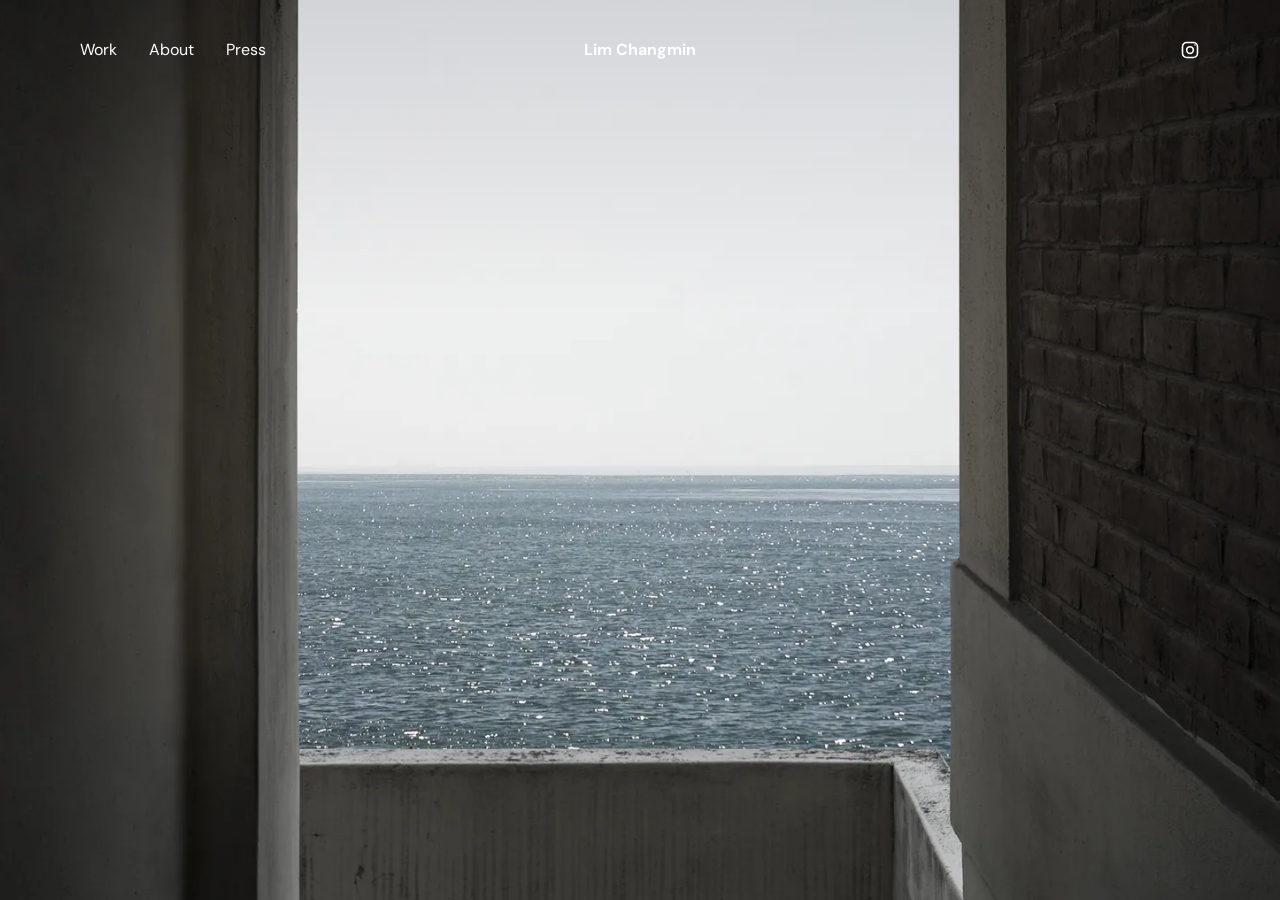
==== index.html @ 118c1ca1 "Prepare portfolio for GitHub Pages Co-authored-by: Copilot <223556219+Copilot@users.noreply.github.c" ====
<!doctype html>
<html lang="en">
  <head>
    <meta charset="utf-8" />
    <meta name="viewport" content="width=device-width, initial-scale=1" />
    <meta name="theme-color" content="#ffffff" />
    <meta
      name="description"
      content="Lim Changmin is a Korean media artist and Professor at Keimyung University."
    />
    <title>Lim Changmin ART</title>
    <link rel="stylesheet" href="./styles.css" />
    <script src="./works-data.js" defer></script>
    <script src="./site.js" defer></script>
  </head>
  <body data-page="home">
    <div id="app"></div>
  </body>
</html>
---- styles.css ----
@font-face {
  font-family: "DM Sans";
  src: url("./assets/dm-sans.woff2") format("woff2");
  font-style: normal;
  font-weight: 100 900;
  font-display: swap;
}

:root {
  color: #080808;
  background: #fff;
  font-family: "DM Sans", "Apple SD Gothic Neo", Arial, sans-serif;
  font-synthesis: none;
  text-rendering: optimizeLegibility;
  -webkit-font-smoothing: antialiased;
  --page-gutter: 64px;
}

* {
  box-sizing: border-box;
}

html {
  scroll-behavior: smooth;
}

body {
  min-width: 320px;
  margin: 0;
}

a {
  color: inherit;
  text-decoration: none;
}

button {
  color: inherit;
  font: inherit;
}

.site-header {
  position: relative;
  z-index: 2;
  display: grid;
  grid-template-columns: 1fr auto 1fr;
  align-items: start;
  min-height: 100px;
  padding: 40px 80px 0;
}

.primary-nav {
  display: flex;
  flex-direction: row;
  align-items: flex-start;
  gap: 32px;
}

.primary-nav a,
.site-title {
  font-size: 16px;
  line-height: 1.25;
}

.primary-nav a {
  transition: opacity 160ms ease;
}

.primary-nav a:hover,
.primary-nav a[aria-current="page"] {
  font-weight: 700;
}

.site-title {
  justify-self: center;
  font-weight: 700;
  white-space: nowrap;
}

.instagram-link {
  justify-self: end;
  width: 20px;
  height: 20px;
}

.instagram-link svg,
.footer-instagram svg {
  display: block;
  width: 100%;
  height: 100%;
  fill: none;
  stroke: currentColor;
  stroke-width: 1.9;
}

.instagram-dot {
  fill: currentColor;
  stroke: none;
}

.site-header--hero {
  position: absolute;
  inset: 0 0 auto;
  min-height: 0;
  color: #fff;
}

.hero {
  position: relative;
  min-height: 100svh;
  overflow: hidden;
  background: #314b5d;
}

.hero-image {
  position: absolute;
  inset: 0;
  background-image:
    linear-gradient(180deg, rgb(0 0 0 / 12%), transparent 35%),
    url("./assets/work-gallery/work-049.webp");
  background-position: center;
  background-size: cover;
  transform: scale(1.015);
}

.page-content {
  padding: 0 var(--page-gutter);
}

.work-page {
  padding-bottom: 80px;
}

.work-grid {
  display: grid;
  grid-template-columns: repeat(4, minmax(0, 1fr));
  column-gap: 30px;
  row-gap: 28px;
}

.work-year + .work-year {
  margin-top: 72px;
}

.work-year h2 {
  margin: 0 0 24px;
  font-size: 22px;
  font-weight: 500;
  letter-spacing: -0.04em;
}

.work-card {
  min-width: 0;
}

.work-image-button {
  display: block;
  width: 100%;
  aspect-ratio: 265.5 / 200;
  overflow: hidden;
  padding: 0;
  border: 0;
  background: #f1f1ef;
  cursor: zoom-in;
}

.work-image-button img {
  display: block;
  width: 100%;
  height: 100%;
  object-fit: cover;
  transition: transform 450ms cubic-bezier(0.2, 0.7, 0.2, 1);
}

.work-image-button--video {
  cursor: pointer;
}

.work-image-button:hover img,
.work-image-button:focus-visible img {
  transform: scale(1.025);
}

.work-card p {
  min-height: 2.7em;
  margin: 12px 0 0;
  font-size: 11px;
  line-height: 1.35;
}

.exhibition-gallery {
  margin-top: 100px;
}

.exhibition-gallery h2 {
  margin: 0 0 24px;
  font-size: 22px;
  font-weight: 500;
  letter-spacing: -0.04em;
}

.exhibition-grid {
  display: grid;
  grid-template-columns: repeat(4, minmax(0, 1fr));
  align-items: start;
  gap: 30px;
}

.exhibition-photo {
  min-width: 0;
  margin: 0;
}

.exhibition-photo img {
  display: block;
  width: 100%;
  height: auto;
}

.exhibition-photo figcaption {
  margin-top: 10px;
  color: #666;
  font-size: 11px;
  line-height: 1.35;
}

.about-layout {
  display: grid;
  grid-template-columns: 112px minmax(0, 420px);
  gap: 64px;
  align-items: start;
  padding: 0 64px;
  padding-bottom: 140px;
}

.about-index {
  position: sticky;
  top: 32px;
  display: flex;
  flex-direction: column;
  gap: 14px;
  padding-top: 4px;
  color: #858585;
  font-size: 16px;
}

.about-index a {
  transition: color 160ms ease;
}

.about-index a:hover,
.about-index a:focus-visible {
  color: #080808;
}

.about-content {
  min-width: 0;
  max-width: 420px;
}

.portrait {
  display: block;
  width: 100%;
  aspect-ratio: 0.8;
  object-fit: cover;
  background: #e7e7e7;
}

.about-intro h1 {
  margin: 16px 0 32px;
  font-size: clamp(42px, 5vw, 56px);
  font-weight: 500;
  letter-spacing: -0.02em;
  line-height: 0.96;
}

.biography {
  display: grid;
  gap: 16px;
  max-width: 420px;
  font-size: 14px;
  line-height: 1.6;
}

.about-section {
  padding-top: 72px;
  scroll-margin-top: 34px;
}

.about-section h2 {
  margin-bottom: 22px;
  font-size: 22px;
  font-weight: 500;
  letter-spacing: -0.04em;
}

.exhibition-list {
  display: grid;
}

.exhibition-year {
  display: grid;
  grid-template-columns: 62px 1fr;
  gap: 16px;
  padding: 10px 0;
  border-bottom: 1px solid #e8e8e8;
  font-size: 14px;
  line-height: 1.55;
}

.exhibition-year h3 {
  font-weight: 600;
}

.exhibition-year ul,
.education-block ul {
  display: grid;
  gap: 5px;
  margin: 0;
  padding: 0;
  list-style: none;
}

.group-heading,
.education-block {
  margin-top: 68px;
}

.education-block li {
  padding: 10px 0;
  border-bottom: 1px solid #e8e8e8;
  font-size: 14px;
  line-height: 1.5;
}

.current-grid {
  display: grid;
  gap: 24px;
  font-size: 14px;
  line-height: 1.55;
}

.current-grid h3 {
  margin-bottom: 12px;
  font-weight: 600;
}

.press-page {
  padding-bottom: 125px;
}

.press-list {
  margin: 0;
  padding: 0;
  list-style: none;
}

.press-item {
  display: grid;
  grid-template-columns: minmax(0, 1fr) auto;
  align-items: baseline;
  gap: 32px;
  padding: 16px 0;
  border-bottom: 1px solid #e7e7e7;
  font-size: 15px;
  line-height: 1.45;
}

.press-item a {
  transition: opacity 160ms ease;
}

.press-item a:hover {
  opacity: 0.55;
}

.press-item time {
  color: #858585;
  font-size: 0.78em;
  white-space: nowrap;
}

.site-footer {
  display: flex;
  gap: 24px;
  padding: 24px 64px 58px;
  color: #888;
  font-size: 14px;
  line-height: 1.6;
}

.footer-instagram {
  flex: 0 0 20px;
  width: 20px;
  height: 20px;
}

.footer-details {
  display: grid;
  gap: 4px;
}

.work-lightbox {
  position: relative;
  width: min(92vw, 1400px);
  max-width: none;
  max-height: 92vh;
  padding: clamp(28px, 5vw, 72px);
  border: 0;
  background: #111;
  color: #fff;
}

.work-lightbox::backdrop {
  background: rgb(0 0 0 / 88%);
}

.work-lightbox figure {
  display: grid;
  justify-items: center;
  gap: 18px;
  margin: 0;
}

.lightbox-image {
  display: block;
  max-width: 100%;
  max-height: calc(92vh - 150px);
  object-fit: contain;
}

.lightbox-caption {
  font-size: 16px;
  text-align: center;
}

.lightbox-close,
.lightbox-arrow {
  position: absolute;
  display: grid;
  place-items: center;
  color: #fff;
  cursor: pointer;
}

.lightbox-close {
  top: 14px;
  right: 18px;
  width: 36px;
  height: 36px;
  font-size: 32px;
}

.lightbox-arrow {
  top: 50%;
  width: 44px;
  height: 60px;
  font-size: 46px;
  line-height: 1;
  transform: translateY(-50%);
}

.lightbox-previous {
  left: 10px;
}

.lightbox-next {
  right: 10px;
}

.video-lightbox {
  position: fixed;
  inset: 0;
  width: 100vw;
  height: 100vh;
  height: 100dvh;
  max-width: none;
  max-height: none;
  margin: 0;
  padding: 56px clamp(16px, 5vw, 80px) 40px;
  overflow: hidden;
  border: 0;
  background: #000;
  color: #fff;
}

.video-lightbox[open] {
  display: grid;
  place-items: center;
}

.video-lightbox::backdrop {
  background: #000;
}

.video-lightbox-player {
  display: block;
  width: 100%;
  height: 100%;
  object-fit: contain;
  background: #000;
}

.video-lightbox-close {
  position: absolute;
  z-index: 1;
  top: 12px;
  right: 20px;
  display: grid;
  place-items: center;
  width: 44px;
  height: 44px;
  padding: 0;
  border: 0;
  background: transparent;
  color: #fff;
  font-size: 34px;
  cursor: pointer;
}

.video-lightbox-status {
  position: absolute;
  right: 16px;
  bottom: 8px;
  left: 16px;
  margin: 0;
  color: #fff;
  font-size: 14px;
  text-align: center;
}

@media (max-width: 800px) {
  :root {
    --page-gutter: 24px;
  }

  .site-header {
    grid-template-columns: 1fr auto 1fr;
    min-height: 164px;
    padding: 32px 24px 0;
  }

  .primary-nav {
    grid-column: 1;
    grid-row: 1;
    flex-direction: column;
    gap: 20px;
  }

  .primary-nav a,
  .site-title {
    font-size: 16px;
  }

  .site-title {
    grid-column: 2;
    grid-row: 1;
    justify-self: center;
  }

  .instagram-link {
    grid-column: 3;
    grid-row: 1;
    width: 20px;
    height: 20px;
  }

  .site-header--hero {
    padding-top: 32px;
  }

  .hero {
    min-height: 100svh;
  }

  .work-grid {
    grid-template-columns: repeat(3, minmax(0, 1fr));
    column-gap: 30px;
    row-gap: 48px;
  }

  .work-year + .work-year {
    margin-top: 60px;
  }

  .exhibition-grid {
    grid-template-columns: repeat(3, minmax(0, 1fr));
  }

  .work-card p {
    font-size: 12px;
  }

  .about-layout {
    grid-template-columns: 40px minmax(0, 357px);
    gap: 26px;
    padding: 0 64px 140px;
  }

  .about-index {
    position: sticky;
    flex-direction: column;
    gap: 14px;
    font-size: 16px;
  }

  .about-content {
    max-width: 357px;
  }

  .about-intro h1 {
    margin-bottom: 28px;
    font-size: clamp(42px, 7vw, 56px);
  }

  .about-section {
    padding-top: 60px;
  }

  .press-item {
    grid-template-columns: 1fr;
    gap: 5px;
  }

  .site-footer {
    font-size: 14px;
  }
}

@media (max-width: 520px) {
  :root {
    --page-gutter: 20px;
  }

  .site-header {
    min-height: 144px;
  }

  .primary-nav {
    gap: 10px;
  }

  .work-grid {
    grid-template-columns: repeat(2, minmax(0, 1fr));
    column-gap: 30.5px;
    row-gap: 46px;
  }

  .work-year + .work-year {
    margin-top: 48px;
  }

  .exhibition-gallery {
    margin-top: 72px;
  }

  .exhibition-grid {
    grid-template-columns: repeat(2, minmax(0, 1fr));
    gap: 30px 20px;
  }

  .work-card p {
    font-size: 10px;
  }

  .about-layout {
    grid-template-columns: 40px minmax(0, 1fr);
    gap: 20px;
    padding: 0 30px 140px 44px;
  }

  .about-content {
    max-width: 241.2px;
  }

  .biography {
    gap: 14px;
    padding: 24px 44px 58px;
    font-size: 14px;
  }

  .about-section h2 {
    font-size: 20px;
  }

  .exhibition-year,
  .education-block li,
  .current-grid {
    font-size: 14px;
  }

  .group-heading,
  .education-block {
    margin-top: 68px;
  }

  .work-lightbox {
    width: 100vw;
    min-height: 100vh;
    max-height: 100vh;
    padding: 64px 18px;
  }

  .video-lightbox {
    padding: 56px 10px 24px;
  }

  .lightbox-image {
    max-height: 70vh;
  }
}

@media (prefers-reduced-motion: reduce) {
  html {
    scroll-behavior: auto;
  }

  *,
  *::before,
  *::after {
    transition-duration: 0.01ms !important;
  }
}
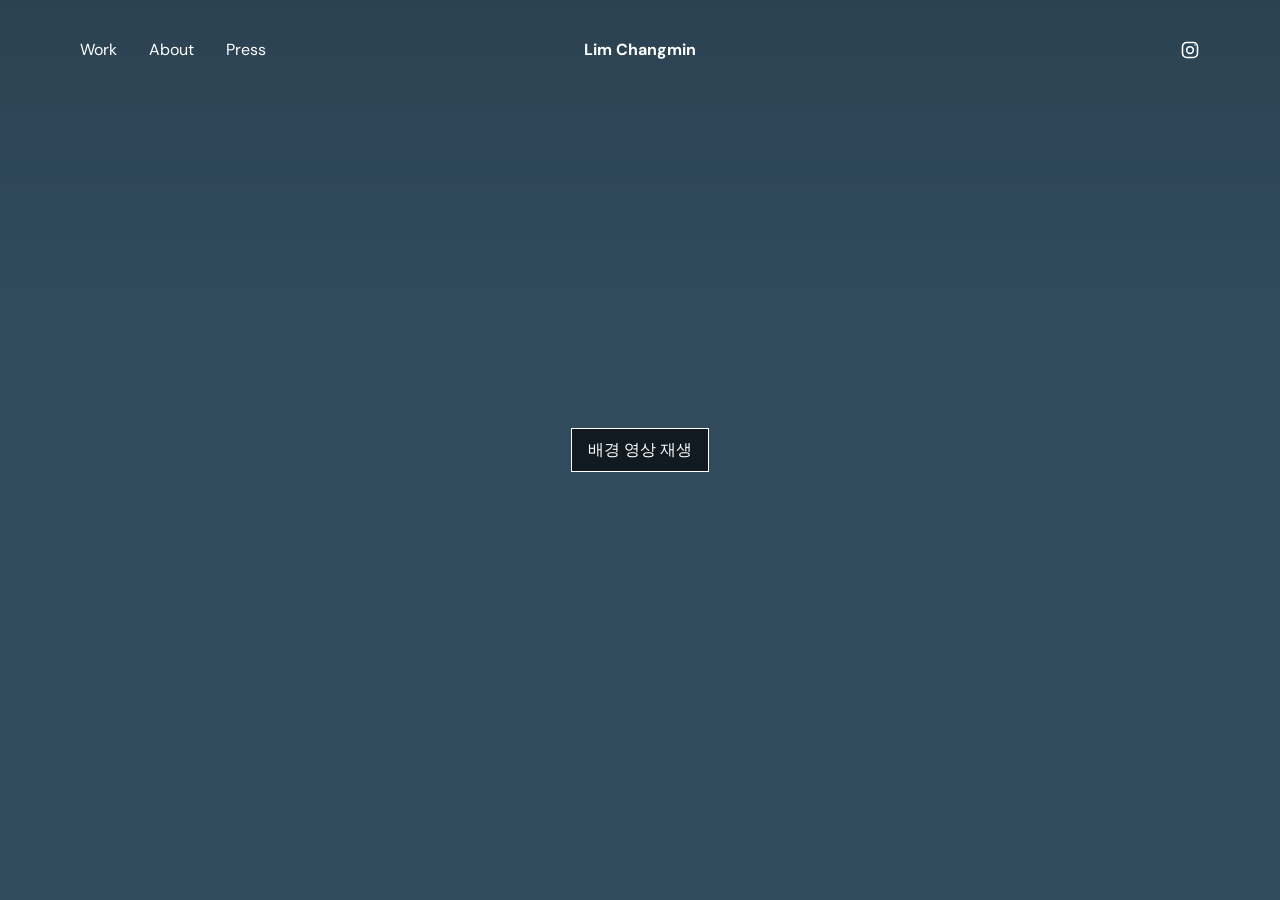
==== commit 845da628: "Crop Teshima homepage video border Co-authored-by: Copilot <223556219+Copilot@users.noreply.github.c" ====
--- a/index.html
+++ b/index.html
@@ -11,7 +11,7 @@
     <title>Lim Changmin ART</title>
     <link rel="stylesheet" href="./styles.css" />
     <script src="./works-data.js" defer></script>
-    <script src="./site.js" defer></script>
+    <script src="./site.js?v=3" defer></script>
   </head>
   <body data-page="home">
     <div id="app"></div>
--- a/styles.css
+++ b/styles.css
@@ -107,20 +107,42 @@
 
 .hero {
   position: relative;
-  min-height: 100svh;
+  height: 100vh;
+  height: 100dvh;
   overflow: hidden;
   background: #314b5d;
 }
 
-.hero-image {
+.hero-video {
   position: absolute;
   inset: 0;
-  background-image:
-    linear-gradient(180deg, rgb(0 0 0 / 12%), transparent 35%),
-    url("./assets/work-gallery/work-049.webp");
-  background-position: center;
-  background-size: cover;
-  transform: scale(1.015);
+  width: 100%;
+  height: 100%;
+  object-fit: cover;
+  transform: scale(var(--hero-video-scale, 1));
+  pointer-events: none;
+}
+
+.hero::after {
+  position: absolute;
+  inset: 0;
+  content: "";
+  background: linear-gradient(180deg, rgb(0 0 0 / 12%), transparent 35%);
+  pointer-events: none;
+}
+
+.hero-retry {
+  position: absolute;
+  z-index: 1;
+  top: 50%;
+  left: 50%;
+  min-height: 44px;
+  padding: 10px 16px;
+  border: 1px solid #fff;
+  background: rgb(0 0 0 / 65%);
+  color: #fff;
+  transform: translate(-50%, -50%);
+  cursor: pointer;
 }
 
 .page-content {
@@ -164,7 +186,8 @@
   cursor: zoom-in;
 }
 
-.work-image-button img {
+.work-image-button img,
+.work-image-button video {
   display: block;
   width: 100%;
   height: 100%;
@@ -176,9 +199,23 @@
   cursor: pointer;
 }
 
+.work-video-preview {
+  transform: scale(var(--preview-scale, 1));
+}
+
 .work-image-button:hover img,
 .work-image-button:focus-visible img {
   transform: scale(1.025);
+}
+
+.work-image-button:hover video,
+.work-image-button:focus-visible video {
+  transform: scale(calc(var(--preview-scale, 1) * 1.025));
+}
+
+.work-video-preview::-webkit-media-controls-start-playback-button {
+  display: none;
+  -webkit-appearance: none;
 }
 
 .work-card p {
@@ -401,74 +438,6 @@
 }
 
 .work-lightbox {
-  position: relative;
-  width: min(92vw, 1400px);
-  max-width: none;
-  max-height: 92vh;
-  padding: clamp(28px, 5vw, 72px);
-  border: 0;
-  background: #111;
-  color: #fff;
-}
-
-.work-lightbox::backdrop {
-  background: rgb(0 0 0 / 88%);
-}
-
-.work-lightbox figure {
-  display: grid;
-  justify-items: center;
-  gap: 18px;
-  margin: 0;
-}
-
-.lightbox-image {
-  display: block;
-  max-width: 100%;
-  max-height: calc(92vh - 150px);
-  object-fit: contain;
-}
-
-.lightbox-caption {
-  font-size: 16px;
-  text-align: center;
-}
-
-.lightbox-close,
-.lightbox-arrow {
-  position: absolute;
-  display: grid;
-  place-items: center;
-  color: #fff;
-  cursor: pointer;
-}
-
-.lightbox-close {
-  top: 14px;
-  right: 18px;
-  width: 36px;
-  height: 36px;
-  font-size: 32px;
-}
-
-.lightbox-arrow {
-  top: 50%;
-  width: 44px;
-  height: 60px;
-  font-size: 46px;
-  line-height: 1;
-  transform: translateY(-50%);
-}
-
-.lightbox-previous {
-  left: 10px;
-}
-
-.lightbox-next {
-  right: 10px;
-}
-
-.video-lightbox {
   position: fixed;
   inset: 0;
   width: 100vw;
@@ -477,7 +446,41 @@
   max-width: none;
   max-height: none;
   margin: 0;
-  padding: 56px clamp(16px, 5vw, 80px) 40px;
+  padding: clamp(18px, 4vw, 64px);
+  border: 0;
+  background: transparent;
+}
+
+.work-lightbox[open] {
+  display: flex;
+  align-items: center;
+  justify-content: center;
+}
+
+.work-lightbox::backdrop {
+  background: rgb(0 0 0 / 22%);
+  -webkit-backdrop-filter: blur(14px);
+  backdrop-filter: blur(14px);
+}
+
+.lightbox-image {
+  display: block;
+  max-width: 100%;
+  max-height: 100%;
+  object-fit: contain;
+}
+
+.video-lightbox {
+  --video-gutter: clamp(12px, 2vw, 24px);
+  position: fixed;
+  inset: 0;
+  width: 100vw;
+  height: 100vh;
+  height: 100dvh;
+  max-width: none;
+  max-height: none;
+  margin: 0;
+  padding: var(--video-gutter);
   overflow: hidden;
   border: 0;
   background: #000;
@@ -495,27 +498,12 @@
 
 .video-lightbox-player {
   display: block;
-  width: 100%;
-  height: 100%;
+  width: min(100%, calc((100dvh - 2 * var(--video-gutter)) * var(--video-aspect-ratio, 1.777778)));
+  height: auto;
+  max-height: 100%;
+  aspect-ratio: var(--video-aspect-ratio, 1.777778);
   object-fit: contain;
   background: #000;
-}
-
-.video-lightbox-close {
-  position: absolute;
-  z-index: 1;
-  top: 12px;
-  right: 20px;
-  display: grid;
-  place-items: center;
-  width: 44px;
-  height: 44px;
-  padding: 0;
-  border: 0;
-  background: transparent;
-  color: #fff;
-  font-size: 34px;
-  cursor: pointer;
 }
 
 .video-lightbox-status {
@@ -569,10 +557,6 @@
     padding-top: 32px;
   }
 
-  .hero {
-    min-height: 100svh;
-  }
-
   .work-grid {
     grid-template-columns: repeat(3, minmax(0, 1fr));
     column-gap: 30px;
@@ -693,21 +677,6 @@
   .education-block {
     margin-top: 68px;
   }
-
-  .work-lightbox {
-    width: 100vw;
-    min-height: 100vh;
-    max-height: 100vh;
-    padding: 64px 18px;
-  }
-
-  .video-lightbox {
-    padding: 56px 10px 24px;
-  }
-
-  .lightbox-image {
-    max-height: 70vh;
-  }
 }
 
 @media (prefers-reduced-motion: reduce) {
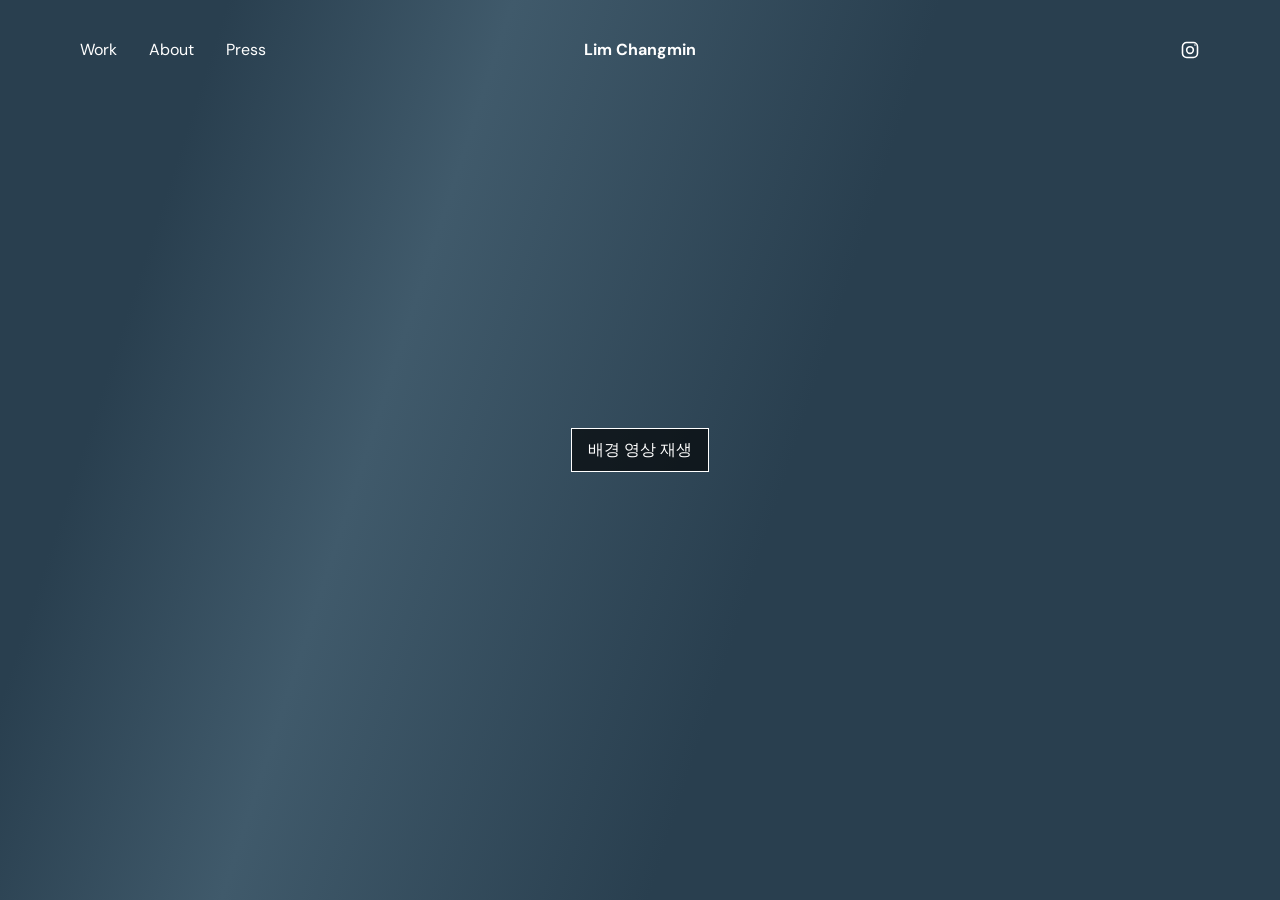
==== commit 40e2ef8e: "Show skeleton while home video loads Co-authored-by: Copilot <223556219+Copilot@users.noreply.github" ====
--- a/index.html
+++ b/index.html
@@ -9,9 +9,9 @@
       content="Lim Changmin is a Korean media artist and Professor at Keimyung University."
     />
     <title>Lim Changmin ART</title>
-    <link rel="stylesheet" href="./styles.css" />
+    <link rel="stylesheet" href="./styles.css?v=2" />
     <script src="./works-data.js" defer></script>
-    <script src="./site.js?v=3" defer></script>
+    <script src="./site.js?v=4" defer></script>
   </head>
   <body data-page="home">
     <div id="app"></div>
--- a/styles.css
+++ b/styles.css
@@ -66,7 +66,6 @@
   transition: opacity 160ms ease;
 }
 
-.primary-nav a:hover,
 .primary-nav a[aria-current="page"] {
   font-weight: 700;
 }
@@ -121,6 +120,35 @@
   object-fit: cover;
   transform: scale(var(--hero-video-scale, 1));
   pointer-events: none;
+}
+
+.hero-skeleton {
+  position: absolute;
+  z-index: 1;
+  inset: 0;
+  background: linear-gradient(108deg, #293f4f 8%, #405a6b 18%, #293f4f 33%);
+  background-size: 200% 100%;
+  animation: hero-skeleton-shimmer 1.4s linear infinite;
+  opacity: 1;
+  transition: opacity 260ms ease;
+  pointer-events: none;
+}
+
+.hero--video-ready .hero-skeleton {
+  animation: none;
+  opacity: 0;
+}
+
+@keyframes hero-skeleton-shimmer {
+  to {
+    background-position-x: -200%;
+  }
+}
+
+@media (prefers-reduced-motion: reduce) {
+  .hero-skeleton {
+    animation: none;
+  }
 }
 
 .hero::after {
@@ -240,7 +268,8 @@
   display: grid;
   grid-template-columns: repeat(4, minmax(0, 1fr));
   align-items: start;
-  gap: 30px;
+  column-gap: 30px;
+  row-gap: 28px;
 }
 
 .exhibition-photo {
@@ -251,7 +280,8 @@
 .exhibition-photo img {
   display: block;
   width: 100%;
-  height: auto;
+  aspect-ratio: 265.5 / 200;
+  object-fit: cover;
 }
 
 .exhibition-photo figcaption {
@@ -569,6 +599,7 @@
 
   .exhibition-grid {
     grid-template-columns: repeat(3, minmax(0, 1fr));
+    row-gap: 48px;
   }
 
   .work-card p {
@@ -576,7 +607,7 @@
   }
 
   .about-layout {
-    grid-template-columns: 40px minmax(0, 357px);
+    grid-template-columns: max-content minmax(0, 357px);
     gap: 26px;
     padding: 0 64px 140px;
   }
@@ -640,7 +671,8 @@
 
   .exhibition-grid {
     grid-template-columns: repeat(2, minmax(0, 1fr));
-    gap: 30px 20px;
+    column-gap: 30.5px;
+    row-gap: 46px;
   }
 
   .work-card p {
@@ -648,9 +680,9 @@
   }
 
   .about-layout {
-    grid-template-columns: 40px minmax(0, 1fr);
-    gap: 20px;
-    padding: 0 30px 140px 44px;
+    grid-template-columns: max-content minmax(0, 1fr);
+    gap: 12px;
+    padding: 0 20px 140px;
   }
 
   .about-content {
